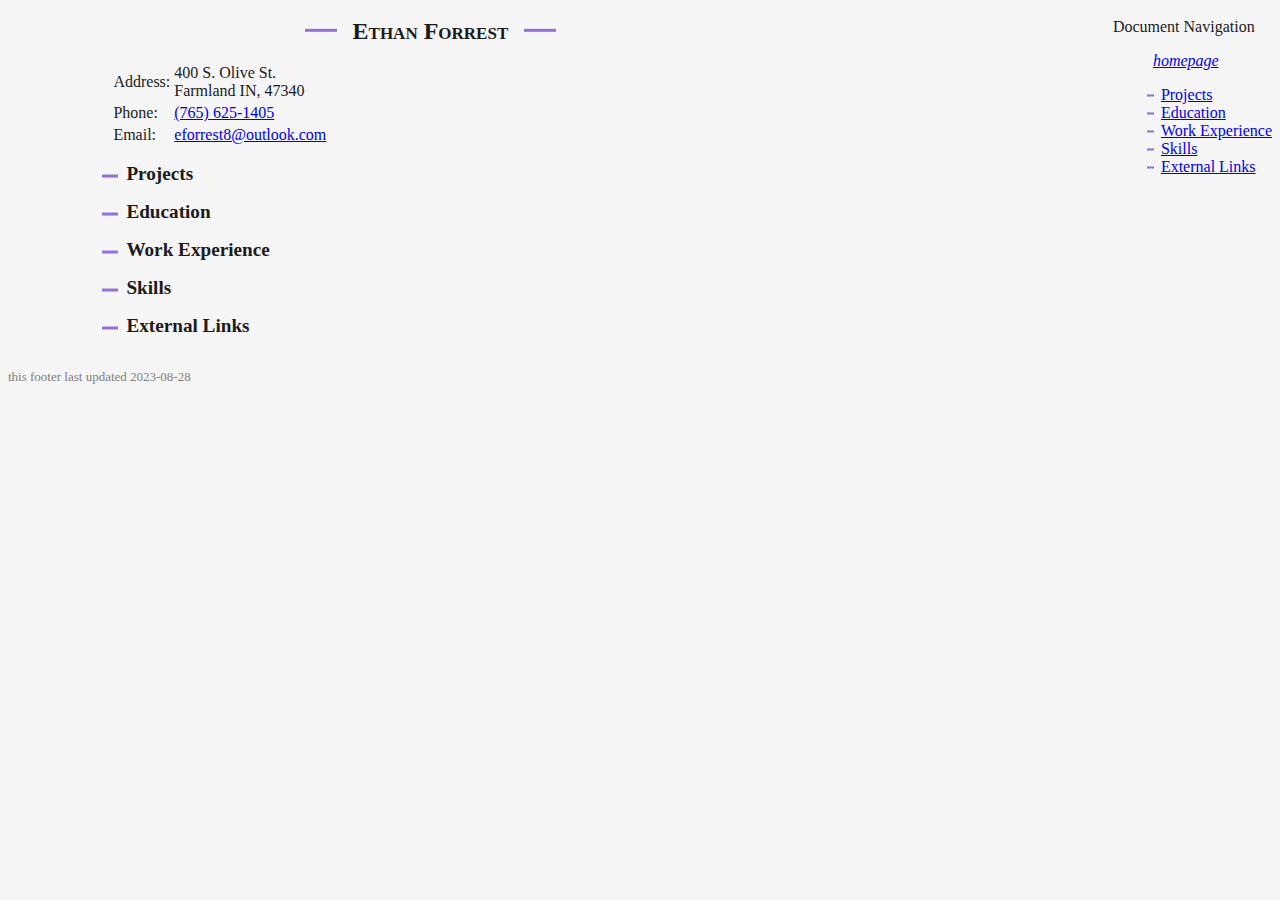
==== CV/index.html @ b870b238 "Partial CV" ====
<!DOCTYPE html>
<head>
  <meta charset="UTF-8">
  <title>Curriculum Vitae</title>
  <link rel="stylesheet" href="../css/basic.css"></link>
  <script src="../css/script.js"></script>
</head>
<body onload="generateNavigationList()">
  <!--<header>header text</header>-->
  <nav>
	Document Navigation
	<menu id="navmenu"></menu>
  </nav>
  
  <main>
	<article id="article">
        <address>
            <h1>Ethan Forrest</h1>
            <table>
                <tr>
                    <td>Address:</td>
                    <td>400 S. Olive St.</br>Farmland IN, 47340</td>
                </tr>
                <tr>
                    <td>Phone:</td>
                    <td><a href="tel:+17656251405">(765) 625-1405</a></td>
                </tr>
                <tr>
                    <td>Email:</td>
                    <td><a href="mailto:eforrest8@outlook.com">eforrest8@outlook.com</a></td>
                </tr>
            </table>
        </address>
        <h2 id="projects">Projects</h2>
        <h2 id="edu">Education</h2>
        <h2 id="work">Work Experience</h2>
        <h2 id="skills">Skills</h2>
        <h2 id="links">External Links</h2>
	</article>
  </main>
  
  <footer>this footer last updated 2023-08-28</footer>
</body>
---- css/basic.css ----
:root {
    color-scheme: light dark;
    --fg-color: #1b1b1b;
    --dim-fg-color: grey;
    --bg-color: whitesmoke;
    --box-color: lavender;
    --accent-color: mediumpurple;
}

@media (prefers-color-scheme: dark) {
    :root {
	--fg-color: whitesmoke;
	--dim-fg-color: #8f8f8f;
	--bg-color: #1b1b1b;
	--box-color: #403948;
    }
}

body {
    color: var(--fg-color);
    background-color: var(--bg-color);
}

nav {
    float: right;
}

main {
}

article {
    margin-top: 2vh;
    margin-bottom: 2em;
    margin-left: 8vw;
    margin-right: 0;
    max-width: 80vw;
    width: 40em;
}

h1 {
    text-align: center;
    font-variant: small-caps;
    font-size: 1.5rem;
}

h1::before, h1::after {
    display: inline-block;
    content: "";
    background-color: var(--accent-color);
    width: 2rem;
    height: 3px;
    margin: 0 1rem;
    transform: translateY(-0.3em);
}

h2 {
    font-size: 1.2rem;
    margin-left: 1rem;
}

h2::before {
    display: inline-block;
    position: absolute;
    content: "";
    background-color: var(--accent-color);
    width: 1rem;
    height: 3px;
    transform: translateY(0.6em) translateX(-1.5rem);
}

p + h2 {
    margin-top: 1.5em;
}

h3 {
    margin-left: 1rem;
    font-size: 1rem;
}

p + h3 {
    margin-top: 1.5em;
}

header {
}

footer {
    color: var(--dim-fg-color);
    font-size: small;
}

aside {
    margin: 2em;
    padding-left: 0.5em;
    padding-right: 0.5em;
    text-align: justify;
    border: solid var(--fg-color) 1px;
    background-color: var(--box-color);
}

hr {
    height: 2px;
    width: 90%;
    border: none;
    background: var(--dim-fg-color);
    background-image: linear-gradient(to right, var(--accent-color), rgba(0,0,0,0));
}

h1 + p::first-letter {
    font-size: x-large;
}

menu {
}

a {
}

li { 
    list-style-type: none; 
    list-style-image:
	url('data:image/svg+xml,<svg xmlns="http://www.w3.org/2000/svg" viewBox="0 0 10 10"><rect fill="mediumpurple" y="2" width="10" height="3"/></svg>'); 
}

.ula {
    list-style-image: none;
    font-style: italic;
    margin-bottom: 1rem;
}

.ulH1 {
}

.ulH2 {
    margin-left: 0.5em;
}

img {
    max-width: 100%;
    border: solid var(--fg-color) 1px;
}

figure {
    margin: 1em;
    padding: 0.5em;
    text-align: justify;
    border: solid var(--fg-color) 1px;
    background-color: var(--box-color);background-color: var(--box-color);
}

address {
    font-style: inherit;
}
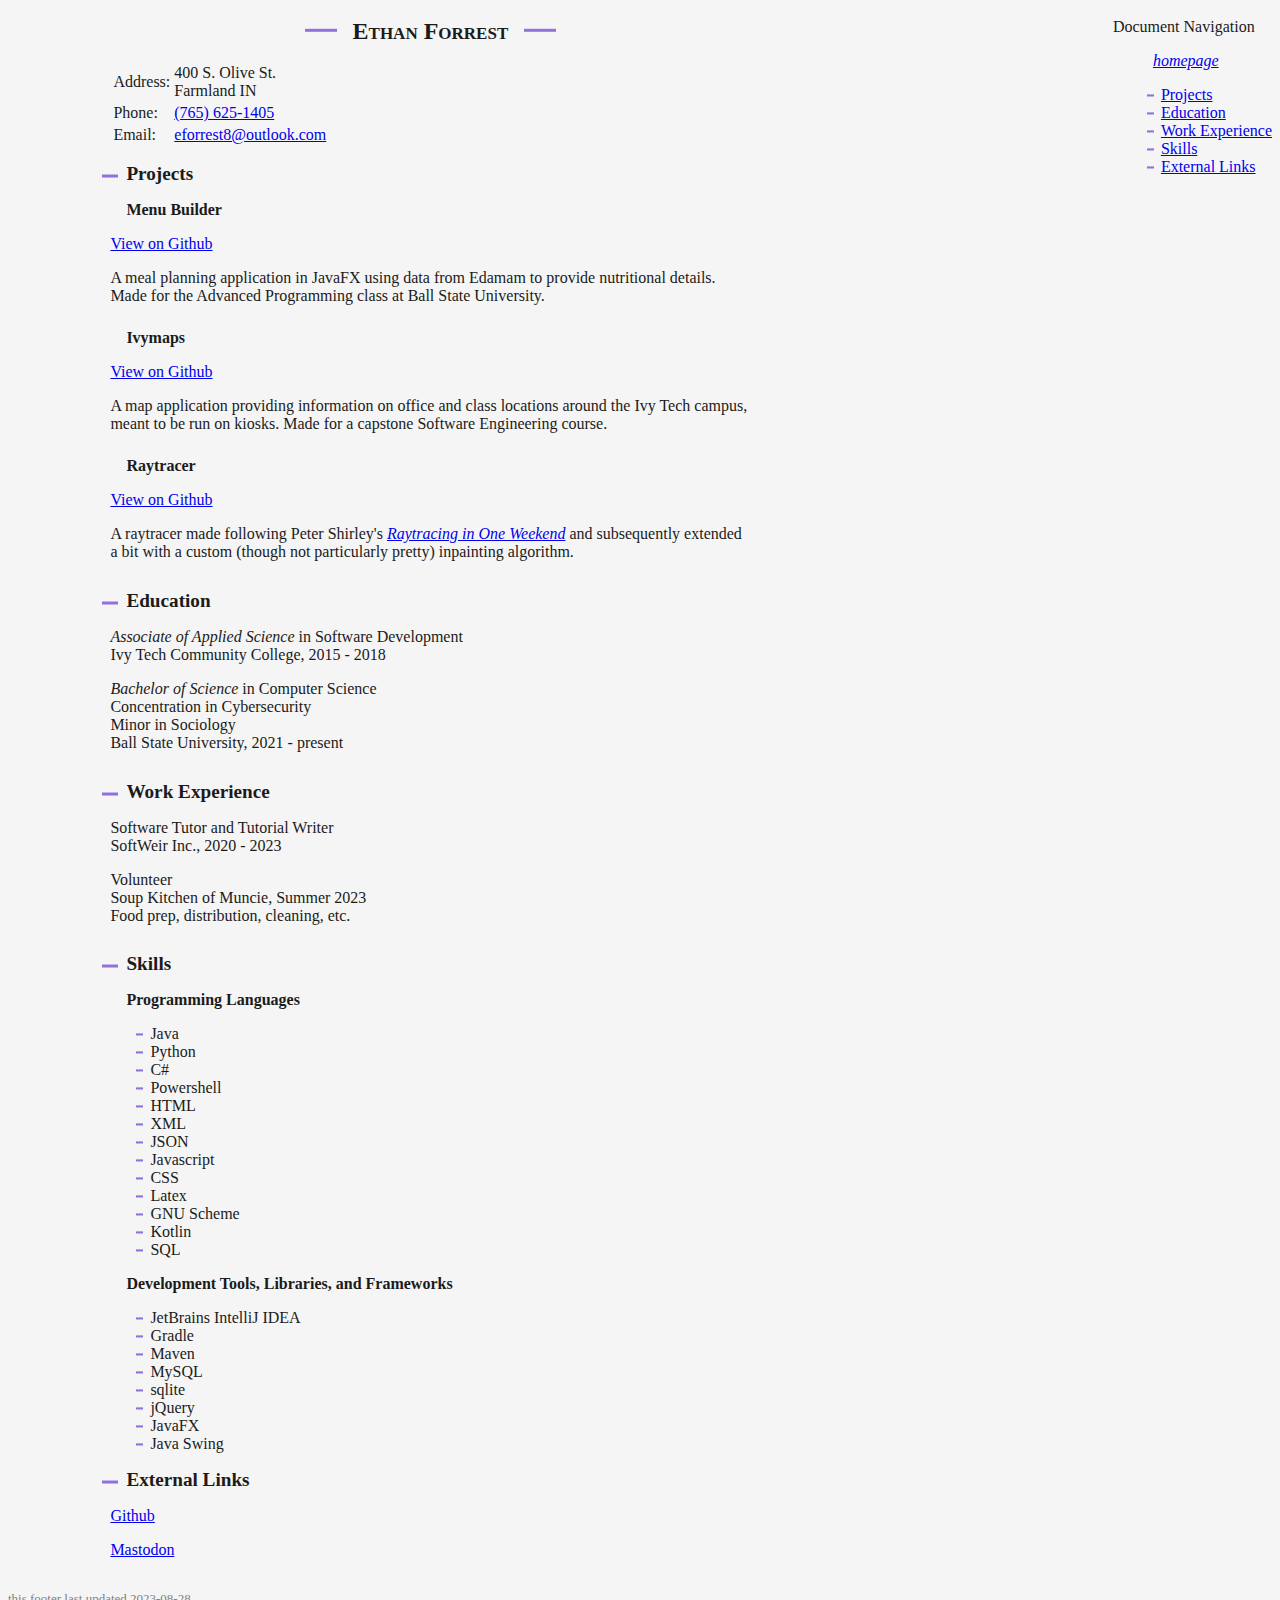
==== commit b9dcd862: "Fill out CV" ====
--- a/CV/index.html
+++ b/CV/index.html
@@ -19,7 +19,7 @@
             <table>
                 <tr>
                     <td>Address:</td>
-                    <td>400 S. Olive St.</br>Farmland IN, 47340</td>
+                    <td>400 S. Olive St.</br>Farmland IN</td>
                 </tr>
                 <tr>
                     <td>Phone:</td>
@@ -32,12 +32,86 @@
             </table>
         </address>
         <h2 id="projects">Projects</h2>
+          <h3>Menu Builder</h3>
+            <a href="https://github.com/eforrest8/Menu-Builder">View on Github</a></br>
+            <p>
+              A meal planning application in JavaFX using data from Edamam to provide
+              nutritional details. Made for the Advanced Programming class at
+              Ball State University.
+            </p>
+          <h3>Ivymaps</h3>
+            <a href="https://github.com/eforrest8/ivymaps">View on Github</a></br>
+            <p>
+              A map application providing information on office and class
+              locations around the Ivy Tech campus, meant to be run on kiosks.
+              Made for a capstone Software Engineering course.
+            </p>
+          <h3>Raytracer</h3>
+            <a href="https://github.com/eforrest8/Raytracing-In-A-Weekend">View on Github</a></br>
+            <p>
+              A raytracer made following Peter Shirley's
+              <a href="https://raytracing.github.io/"><cite>Raytracing in One Weekend</cite></a>
+              and subsequently extended a bit with a custom (though not particularly pretty)
+              inpainting algorithm.
+            </p>
         <h2 id="edu">Education</h2>
+          <p>
+            <em>Associate of Applied Science</em> in Software Development</br>
+            Ivy Tech Community College, 2015 - 2018
+          </p>
+          <p>
+            <em>Bachelor of Science</em> in Computer Science</br>
+            Concentration in Cybersecurity</br>
+            Minor in Sociology</br>
+            Ball State University, 2021 - present
+          </p>
         <h2 id="work">Work Experience</h2>
+          <p>
+            Software Tutor and Tutorial Writer</br>
+            SoftWeir Inc., 2020 - 2023
+          </p>
+          <p>
+            Volunteer</br>
+            Soup Kitchen of Muncie, Summer 2023</br>
+            Food prep, distribution, cleaning, etc.
+          </p>
         <h2 id="skills">Skills</h2>
+          <h3>Programming Languages</h3>
+          <ul>
+            <li>Java</li>
+            <li>Python</li>
+            <li>C#</li>
+            <li>Powershell</li>
+            <li>HTML</li>
+            <li>XML</li>
+            <li>JSON</li>
+            <li>Javascript</li>
+            <li>CSS</li>
+            <li>Latex</li>
+            <li>GNU Scheme</li>
+            <li>Kotlin</li>
+            <li>SQL</li>
+          </ul>
+          <h3>Development Tools, Libraries, and Frameworks</h3>
+          <ul>
+            <li>JetBrains IntelliJ IDEA</li>
+            <li>Gradle</li>
+            <li>Maven</li>
+            <li>MySQL</li>
+            <li>sqlite</li>
+            <li>jQuery</li>
+            <li>JavaFX</li>
+            <li>Java Swing</li>
+          </ul>
         <h2 id="links">External Links</h2>
+          <p>
+            <a href="https://github.com/eforrest8">Github</a>
+          </p>
+          <p>
+            <a href="https://mas.to/@sgolc">Mastodon</a>
+          </p>
 	</article>
   </main>
   
   <footer>this footer last updated 2023-08-28</footer>
-</body>+</body>
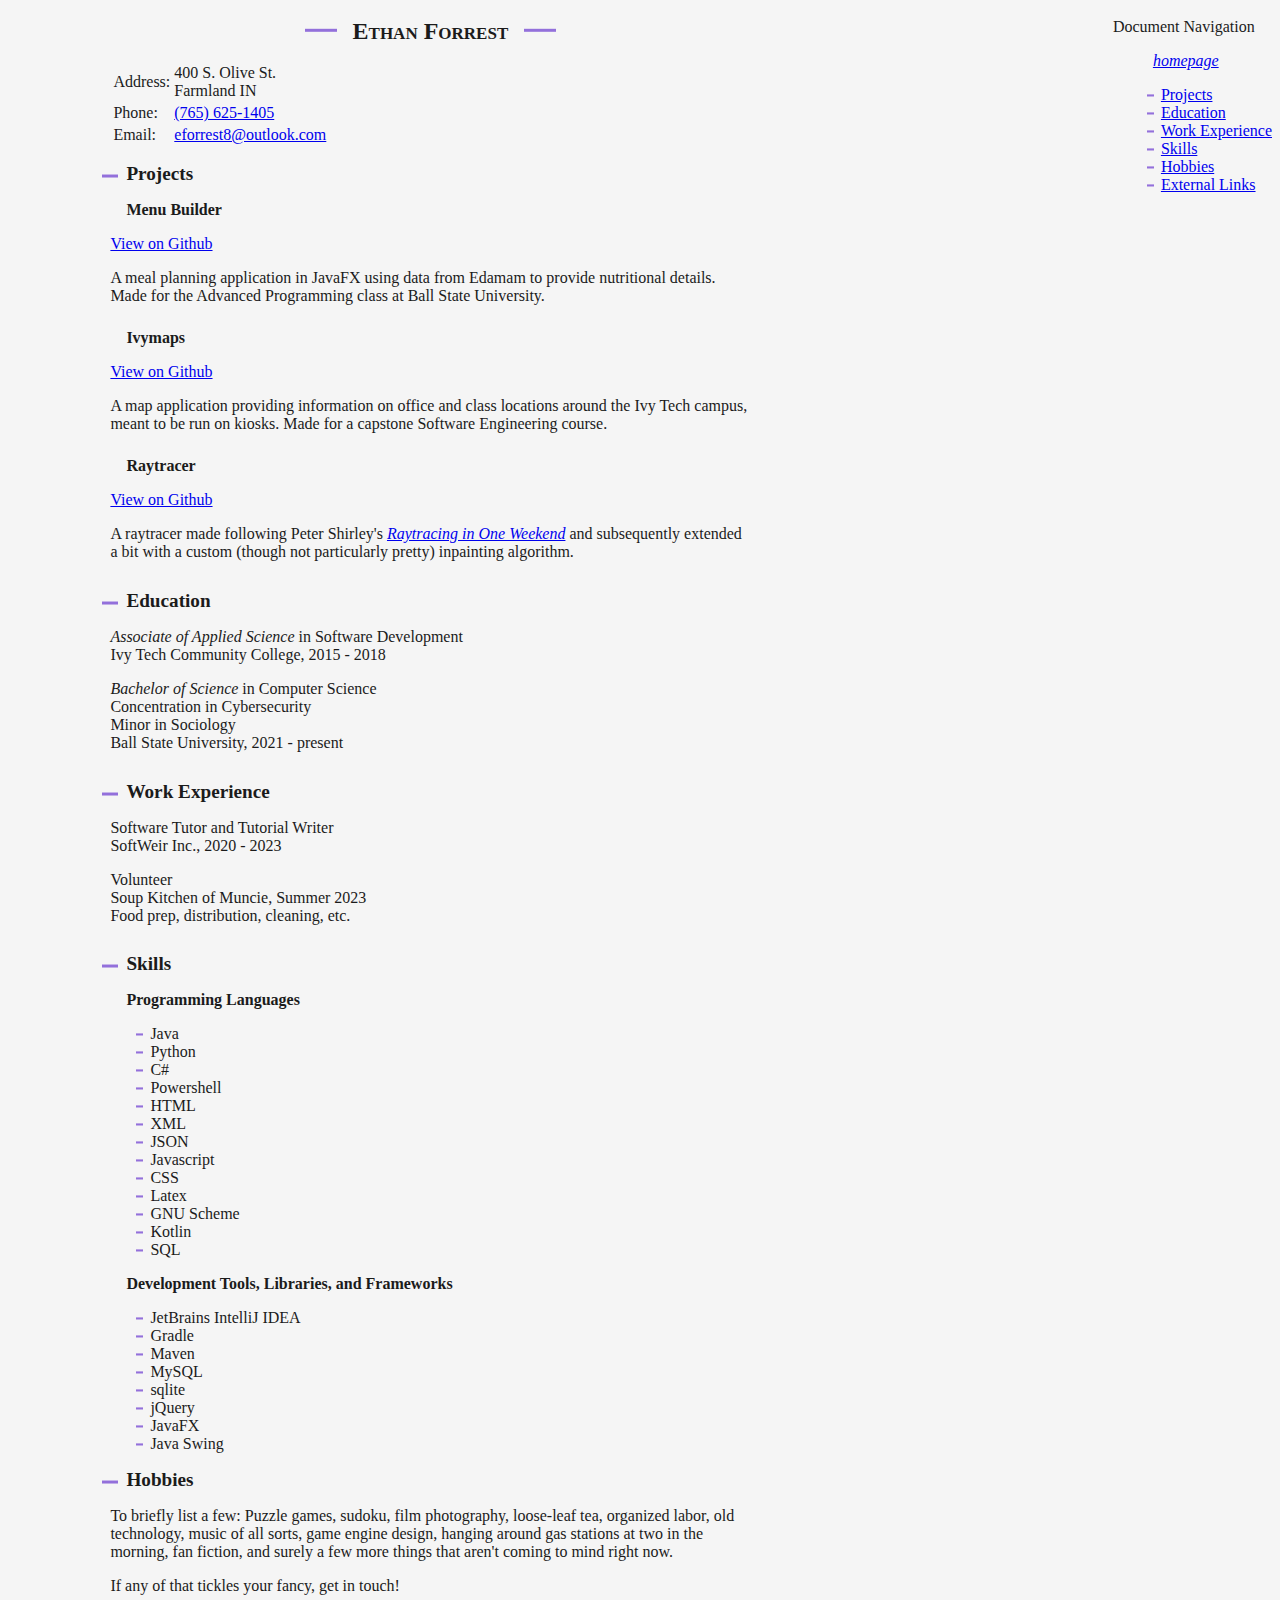
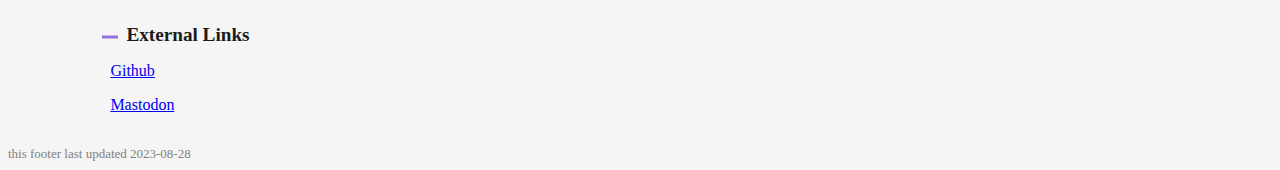
==== commit 1172b59c: "Update CV" ====
--- a/CV/index.html
+++ b/CV/index.html
@@ -103,6 +103,14 @@
             <li>JavaFX</li>
             <li>Java Swing</li>
           </ul>
+        <h2 id="hobbies">Hobbies</h2>
+          <p>
+            To briefly list a few: Puzzle games, sudoku, film photography,
+            loose-leaf tea, organized labor, old technology, music of all sorts, game engine design,
+            hanging around gas stations at two in the morning, fan fiction, and
+            surely a few more things that aren't coming to mind right now.
+          </p>
+          <p>If any of that tickles your fancy, get in touch!</p>
         <h2 id="links">External Links</h2>
           <p>
             <a href="https://github.com/eforrest8">Github</a>
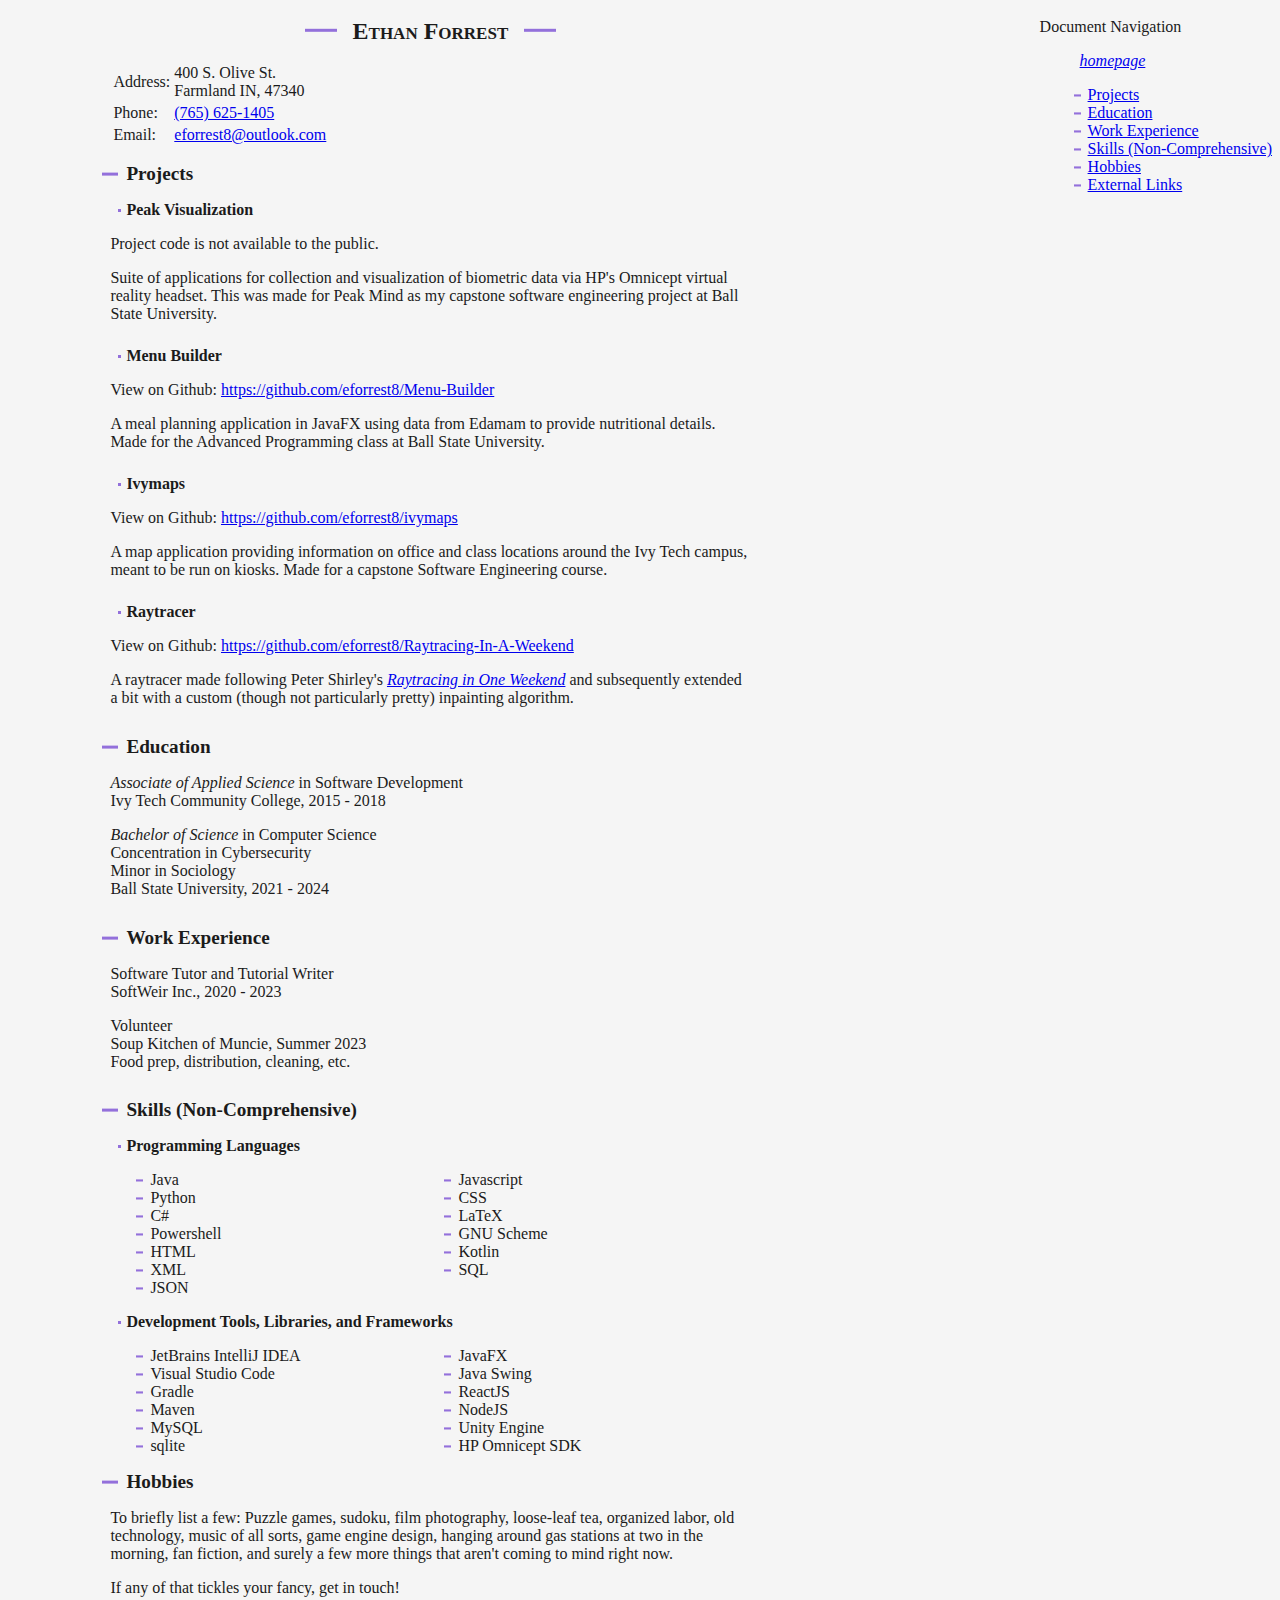
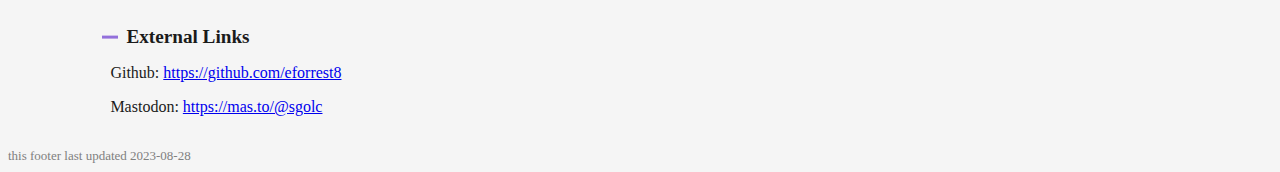
==== commit 3b87fa8f: "CV updates" ====
--- a/CV/index.html
+++ b/CV/index.html
@@ -19,7 +19,7 @@
             <table>
                 <tr>
                     <td>Address:</td>
-                    <td>400 S. Olive St.</br>Farmland IN</td>
+                    <td>400 S. Olive St.</br>Farmland IN, 47340</td>
                 </tr>
                 <tr>
                     <td>Phone:</td>
@@ -32,22 +32,29 @@
             </table>
         </address>
         <h2 id="projects">Projects</h2>
+          <h3>Peak Visualization</h3>
+          Project code is not available to the public.
+          <p>
+            Suite of applications for collection and visualization of biometric data
+            via HP's Omnicept virtual reality headset. This was made for Peak Mind as
+            my capstone software engineering project at Ball State University.
+          </p>
           <h3>Menu Builder</h3>
-            <a href="https://github.com/eforrest8/Menu-Builder">View on Github</a></br>
+            View on Github: <a href="https://github.com/eforrest8/Menu-Builder">https://github.com/eforrest8/Menu-Builder</a></br>
             <p>
               A meal planning application in JavaFX using data from Edamam to provide
               nutritional details. Made for the Advanced Programming class at
               Ball State University.
             </p>
           <h3>Ivymaps</h3>
-            <a href="https://github.com/eforrest8/ivymaps">View on Github</a></br>
+            View on Github: <a href="https://github.com/eforrest8/ivymaps">https://github.com/eforrest8/ivymaps</a></br>
             <p>
               A map application providing information on office and class
               locations around the Ivy Tech campus, meant to be run on kiosks.
               Made for a capstone Software Engineering course.
             </p>
           <h3>Raytracer</h3>
-            <a href="https://github.com/eforrest8/Raytracing-In-A-Weekend">View on Github</a></br>
+            View on Github: <a href="https://github.com/eforrest8/Raytracing-In-A-Weekend">https://github.com/eforrest8/Raytracing-In-A-Weekend</a></br>
             <p>
               A raytracer made following Peter Shirley's
               <a href="https://raytracing.github.io/"><cite>Raytracing in One Weekend</cite></a>
@@ -63,7 +70,7 @@
             <em>Bachelor of Science</em> in Computer Science</br>
             Concentration in Cybersecurity</br>
             Minor in Sociology</br>
-            Ball State University, 2021 - present
+            Ball State University, 2021 - 2024
           </p>
         <h2 id="work">Work Experience</h2>
           <p>
@@ -75,9 +82,9 @@
             Soup Kitchen of Muncie, Summer 2023</br>
             Food prep, distribution, cleaning, etc.
           </p>
-        <h2 id="skills">Skills</h2>
+        <h2 id="skills">Skills (Non-Comprehensive)</h2>
           <h3>Programming Languages</h3>
-          <ul>
+          <ul class="ul2col">
             <li>Java</li>
             <li>Python</li>
             <li>C#</li>
@@ -87,21 +94,25 @@
             <li>JSON</li>
             <li>Javascript</li>
             <li>CSS</li>
-            <li>Latex</li>
+            <li>LaTeX</li>
             <li>GNU Scheme</li>
             <li>Kotlin</li>
             <li>SQL</li>
           </ul>
           <h3>Development Tools, Libraries, and Frameworks</h3>
-          <ul>
+          <ul class="ul2col">
             <li>JetBrains IntelliJ IDEA</li>
+            <li>Visual Studio Code</li>
             <li>Gradle</li>
             <li>Maven</li>
             <li>MySQL</li>
             <li>sqlite</li>
-            <li>jQuery</li>
             <li>JavaFX</li>
             <li>Java Swing</li>
+            <li>ReactJS</li>
+            <li>NodeJS</li>
+            <li>Unity Engine</li>
+            <li>HP Omnicept SDK</li>
           </ul>
         <h2 id="hobbies">Hobbies</h2>
           <p>
@@ -113,10 +124,10 @@
           <p>If any of that tickles your fancy, get in touch!</p>
         <h2 id="links">External Links</h2>
           <p>
-            <a href="https://github.com/eforrest8">Github</a>
+            Github: <a href="https://github.com/eforrest8">https://github.com/eforrest8</a>
           </p>
           <p>
-            <a href="https://mas.to/@sgolc">Mastodon</a>
+            Mastodon: <a href="https://mas.to/@sgolc">https://mas.to/@sgolc</a>
           </p>
 	</article>
   </main>
--- a/css/basic.css
+++ b/css/basic.css
@@ -23,6 +23,10 @@
 
 nav {
     float: right;
+}
+
+@media print {
+    nav { display: none;}
 }
 
 main {
@@ -54,8 +58,8 @@
 }
 
 h2 {
+    margin-left: 1rem;
     font-size: 1.2rem;
-    margin-left: 1rem;
 }
 
 h2::before {
@@ -65,7 +69,7 @@
     background-color: var(--accent-color);
     width: 1rem;
     height: 3px;
-    transform: translateY(0.6em) translateX(-1.5rem);
+    transform: translateY(0.5em) translateX(-1.5rem);
 }
 
 p + h2 {
@@ -75,6 +79,16 @@
 h3 {
     margin-left: 1rem;
     font-size: 1rem;
+}
+
+h3::before {
+    display: inline-block;
+    position: absolute;
+    content: "";
+    background-color: var(--accent-color);
+    width: 3px;
+    height: 3px;
+    transform: translateY(0.5em) translateX(-0.5rem);
 }
 
 p + h3 {
@@ -122,6 +136,10 @@
 	url('data:image/svg+xml,<svg xmlns="http://www.w3.org/2000/svg" viewBox="0 0 10 10"><rect fill="mediumpurple" y="2" width="10" height="3"/></svg>'); 
 }
 
+.ul2col {
+    columns: 2;
+}
+
 .ula {
     list-style-image: none;
     font-style: italic;
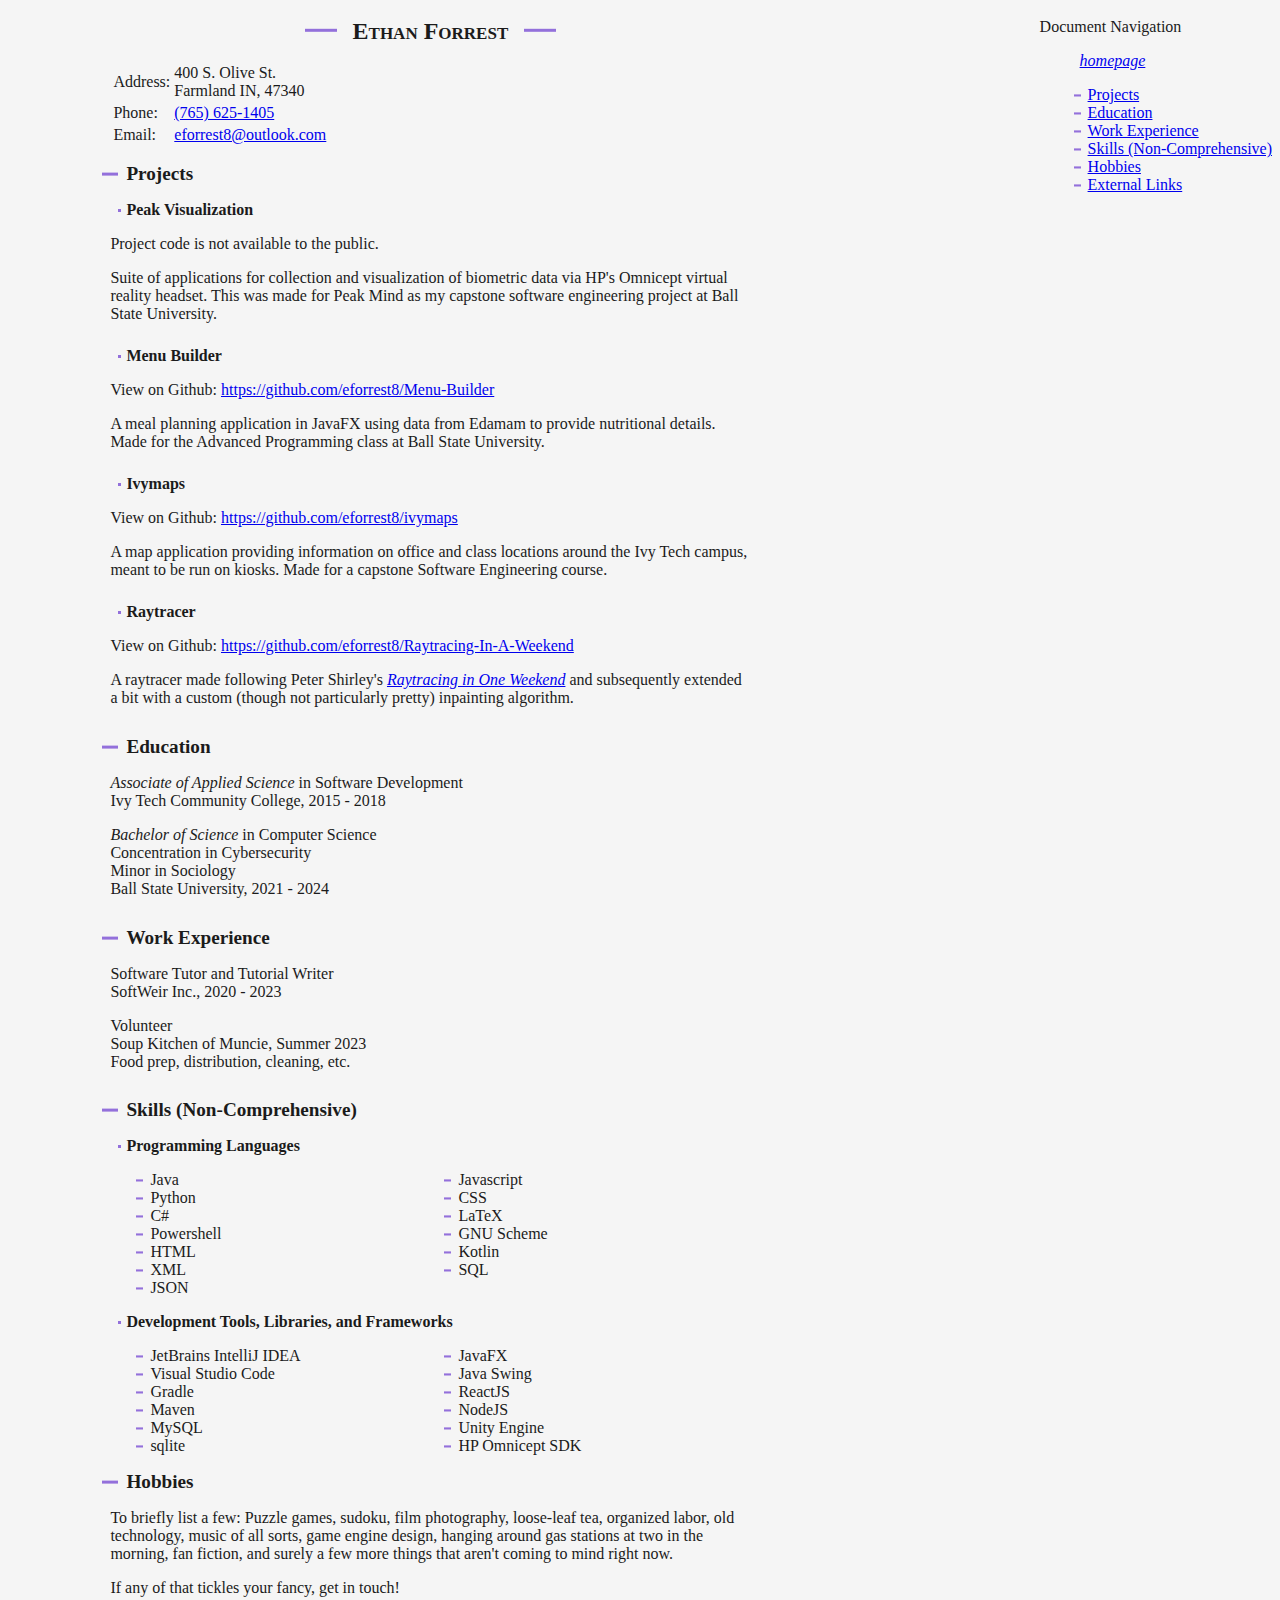
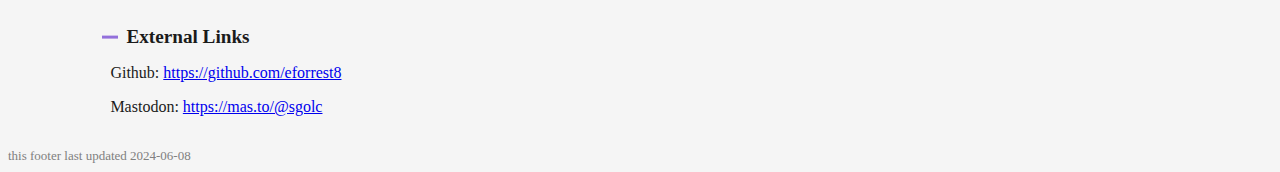
==== commit c0d42d29: "update footer" ====
--- a/CV/index.html
+++ b/CV/index.html
@@ -132,5 +132,5 @@
 	</article>
   </main>
   
-  <footer>this footer last updated 2023-08-28</footer>
+  <footer>this footer last updated 2024-06-08</footer>
 </body>
--- a/css/basic.css
+++ b/css/basic.css
@@ -27,6 +27,7 @@
 
 @media print {
     nav { display: none;}
+    footer{ display: none;}
 }
 
 main {
